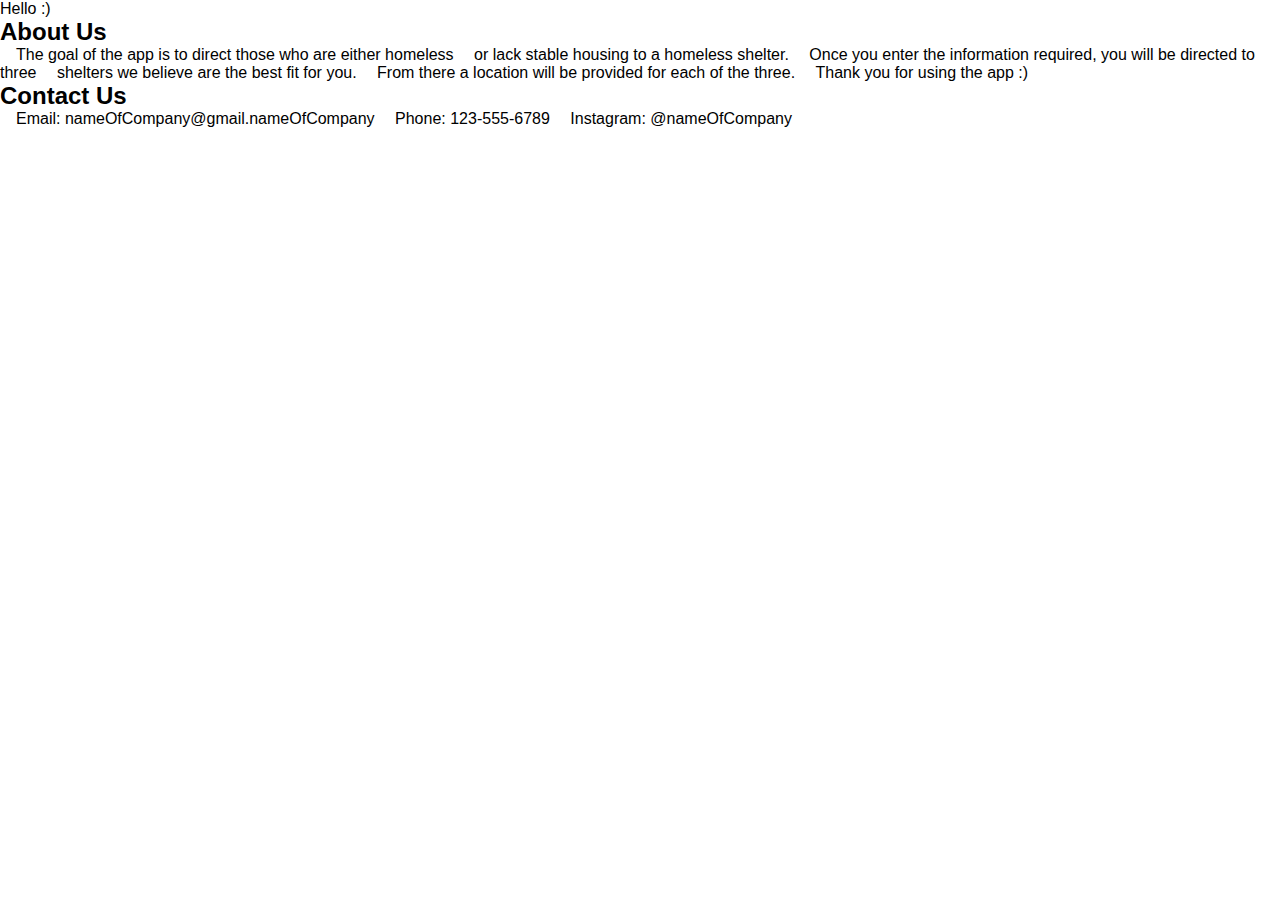
==== App/src/main/webapp/index.html @ 7674c666 "Add Contact Us section" ====
<!DOCTYPE html>
<html lang="en">
<head>
    <meta charset="UTF-8">
    <meta http-equiv="X-UA-Compatible" content="IE=edge">
    <meta name="viewport" content="width=device-width, initial-scale=1.0">
    <title>Team 7 Project</title>

    <!-- Style sheets -->
    <link rel="stylesheet" href="style.css">
</head>
<body>
    <p>Hello :)</p>
    <h2>About Us</h2>
    <p>
        &emsp;The goal of the app is to direct those who are either homeless 
        &emsp;or lack stable housing to a homeless shelter.
        &emsp;Once you enter the information required, you will be directed to three 
        &emsp;shelters we believe are the best fit for you.
        &emsp;From there a location will be provided for each of the three.
        &emsp;Thank you for using the app :)
    </p>

    <h2>Contact Us </h2>
    <p>
        &emsp;Email: nameOfCompany@gmail.nameOfCompany
        &emsp;Phone: 123-555-6789
        &emsp;Instagram: @nameOfCompany        
        
    </p>
</body>
</html>
---- App/src/main/webapp/style.css ----
* {
  margin: 0;
  padding: 0;
}

/* color variables */
:root {
  --text-primary: #2b2d42;
  --text-secondary: rgba(0, 0, 0, 0.75);
  --text-tertiary: white;

  --bg-primary: #edf2f4;
  --bg-secondary: #2b2d42;
  --bg-tertiary: white;

  --button-color: #d90429;
  --button-text-color: white;
  --button-color-focus: #2b2d42;

  --logo-color: #d90429;
}

html {
  font-family: "Roboto", sans-serif;
}

#nav__top-content {
  display: flex;
  justify-content: space-between;
  align-items: center;
  padding: 20px 50px;
  background-color: var(--bg-primary);
}

#nav__top-content p {
  font-size: 24px;
  color: #2b2d42;
}

#nav__top-content #logo {
  color: var(--logo-color);
  font-weight: bolder;
  font-size: 30px;
}

#nav__bottom-content {
  display: flex;
  justify-content: space-around;
  padding: 10px 15%;
  background-color: var(--bg-secondary);
}

#nav__bottom-content a {
  text-decoration: none;
  color: var(--text-tertiary);
  transition: all 0.3s;
}
#nav__bottom-content a:hover,
#nav__bottom-content a:focus {
  color: var(--bg-primary);
}

footer {
  width: 100%;
  height: 100px;
  background-color: var(--bg-primary);
}
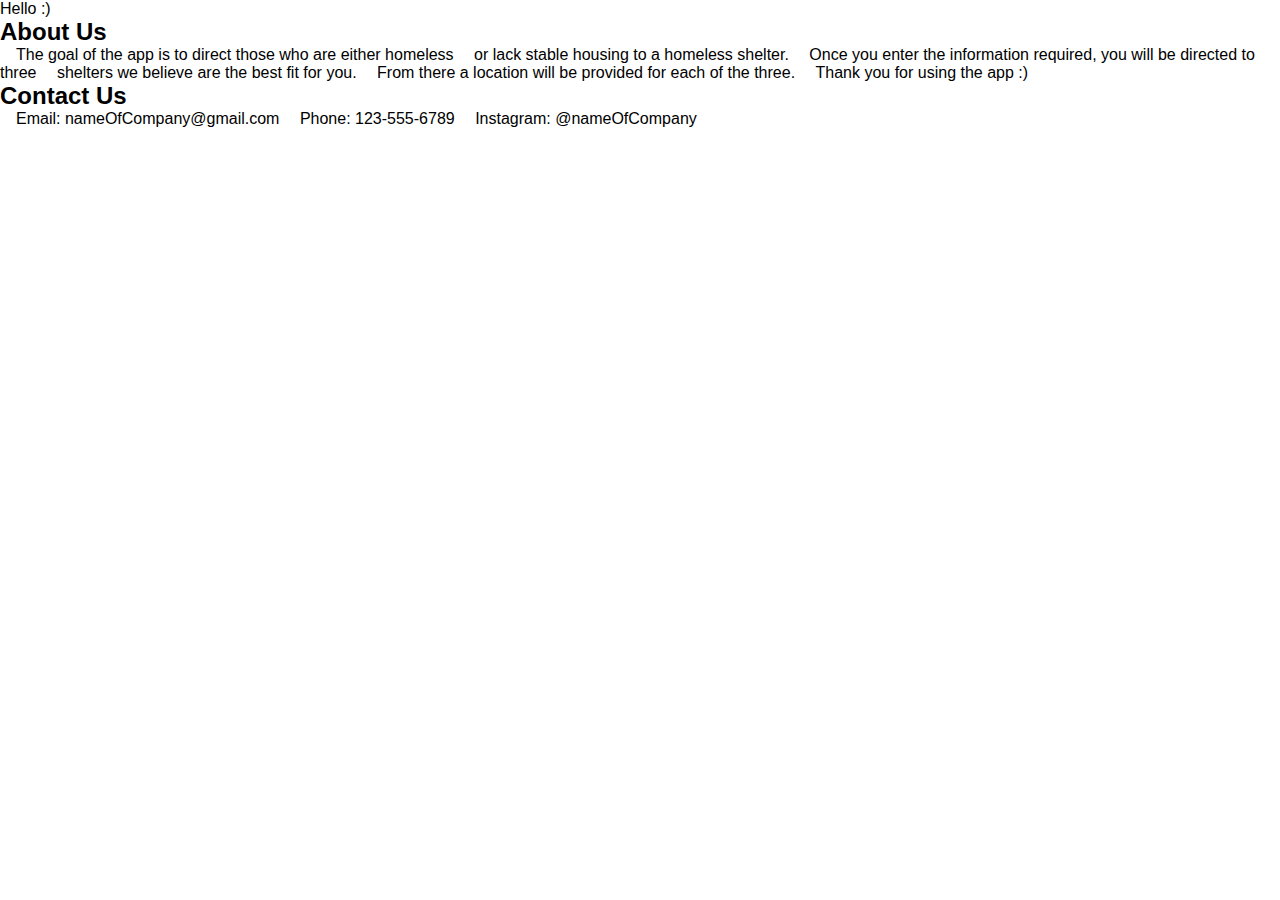
==== commit 87a0bc5a: "Update Contact Us" ====
--- a/App/src/main/webapp/index.html
+++ b/App/src/main/webapp/index.html
@@ -23,7 +23,7 @@
 
     <h2>Contact Us </h2>
     <p>
-        &emsp;Email: nameOfCompany@gmail.nameOfCompany
+        &emsp;Email: nameOfCompany@gmail.com
         &emsp;Phone: 123-555-6789
         &emsp;Instagram: @nameOfCompany        
         
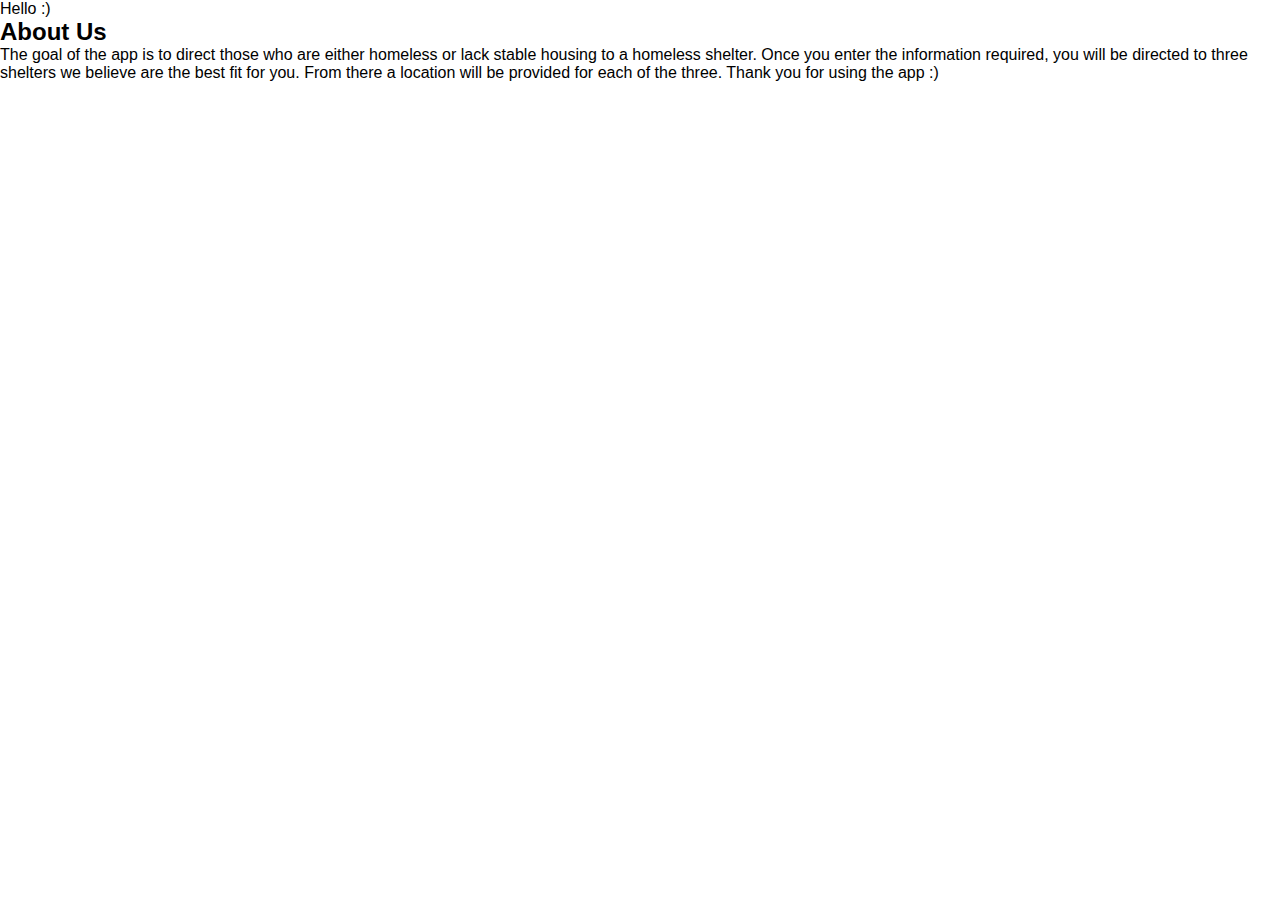
==== commit 06f5f28d: "Update index.html" ====
--- a/App/src/main/webapp/index.html
+++ b/App/src/main/webapp/index.html
@@ -13,20 +13,12 @@
     <p>Hello :)</p>
     <h2>About Us</h2>
     <p>
-        &emsp;The goal of the app is to direct those who are either homeless 
-        &emsp;or lack stable housing to a homeless shelter.
-        &emsp;Once you enter the information required, you will be directed to three 
-        &emsp;shelters we believe are the best fit for you.
-        &emsp;From there a location will be provided for each of the three.
-        &emsp;Thank you for using the app :)
-    </p>
-
-    <h2>Contact Us </h2>
-    <p>
-        &emsp;Email: nameOfCompany@gmail.com
-        &emsp;Phone: 123-555-6789
-        &emsp;Instagram: @nameOfCompany        
-        
+        The goal of the app is to direct those who are either homeless 
+        or lack stable housing to a homeless shelter.
+        Once you enter the information required, you will be directed to three 
+        shelters we believe are the best fit for you.
+        From there a location will be provided for each of the three.
+        Thank you for using the app :)
     </p>
 </body>
 </html>
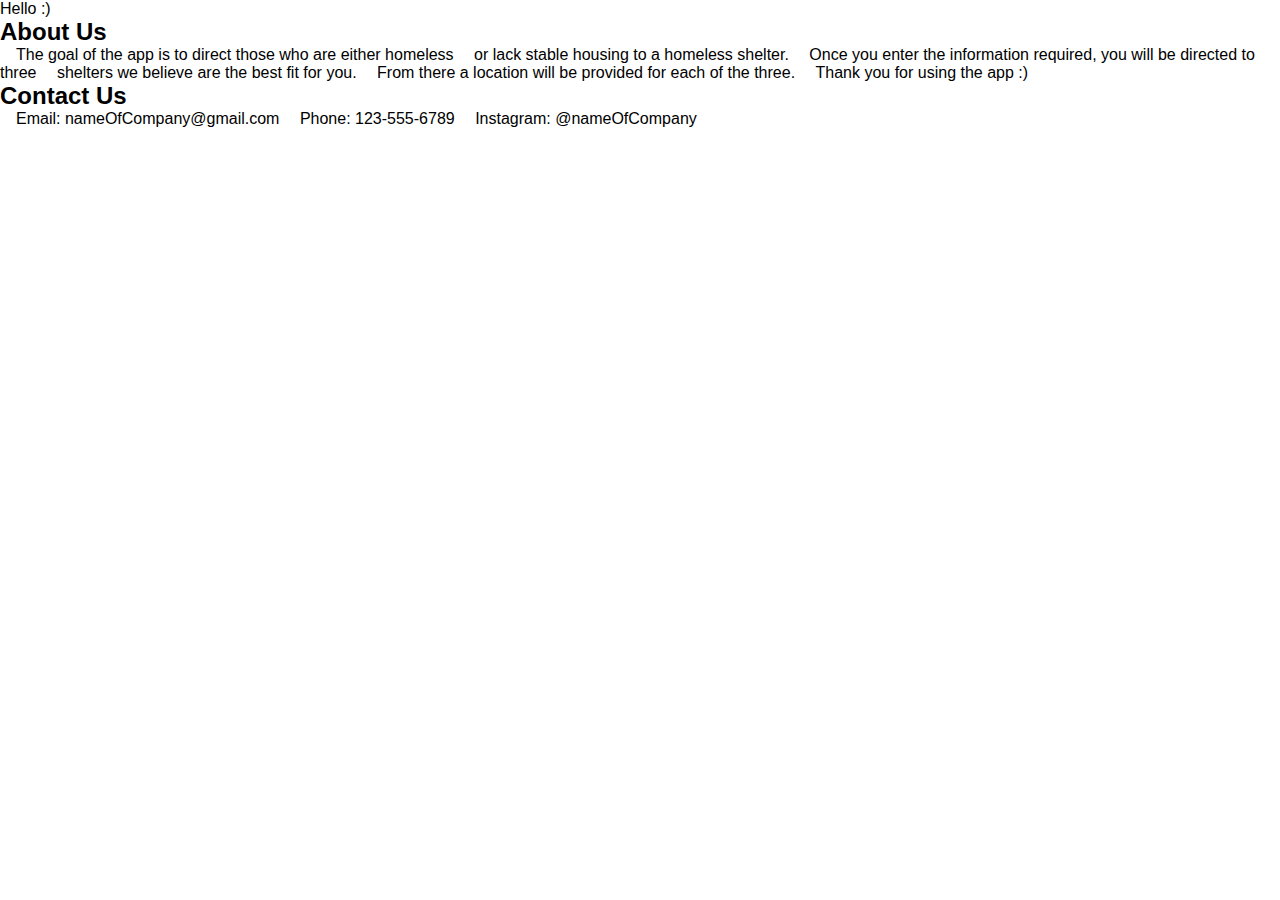
==== commit c8dd91ef: "Merge pull request #5 from perrycate/Shel-List" ====
--- a/App/src/main/webapp/index.html
+++ b/App/src/main/webapp/index.html
@@ -13,12 +13,20 @@
     <p>Hello :)</p>
     <h2>About Us</h2>
     <p>
-        The goal of the app is to direct those who are either homeless 
-        or lack stable housing to a homeless shelter.
-        Once you enter the information required, you will be directed to three 
-        shelters we believe are the best fit for you.
-        From there a location will be provided for each of the three.
-        Thank you for using the app :)
+        &emsp;The goal of the app is to direct those who are either homeless 
+        &emsp;or lack stable housing to a homeless shelter.
+        &emsp;Once you enter the information required, you will be directed to three 
+        &emsp;shelters we believe are the best fit for you.
+        &emsp;From there a location will be provided for each of the three.
+        &emsp;Thank you for using the app :)
+    </p>
+
+    <h2>Contact Us </h2>
+    <p>
+        &emsp;Email: nameOfCompany@gmail.com
+        &emsp;Phone: 123-555-6789
+        &emsp;Instagram: @nameOfCompany        
+        
     </p>
 </body>
 </html>
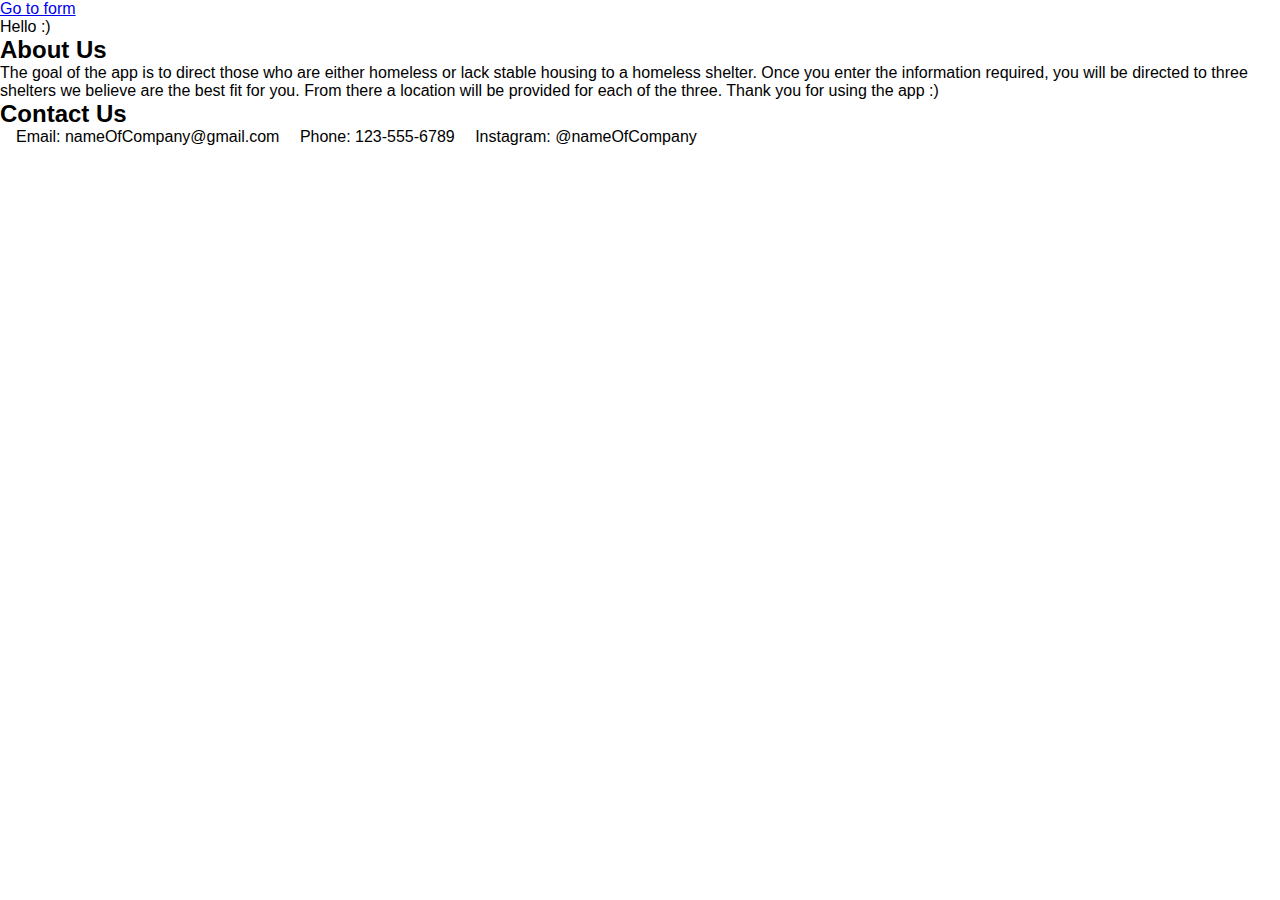
==== commit 71e0670b: "Merge Main into ShelDriv" ====
--- a/App/src/main/webapp/index.html
+++ b/App/src/main/webapp/index.html
@@ -10,15 +10,16 @@
     <link rel="stylesheet" href="style.css">
 </head>
 <body>
+    <a href="form.html">Go to form</a>
     <p>Hello :)</p>
     <h2>About Us</h2>
     <p>
-        &emsp;The goal of the app is to direct those who are either homeless 
-        &emsp;or lack stable housing to a homeless shelter.
-        &emsp;Once you enter the information required, you will be directed to three 
-        &emsp;shelters we believe are the best fit for you.
-        &emsp;From there a location will be provided for each of the three.
-        &emsp;Thank you for using the app :)
+        The goal of the app is to direct those who are either homeless 
+        or lack stable housing to a homeless shelter.
+        Once you enter the information required, you will be directed to three 
+        shelters we believe are the best fit for you.
+        From there a location will be provided for each of the three.
+        Thank you for using the app :)
     </p>
 
     <h2>Contact Us </h2>
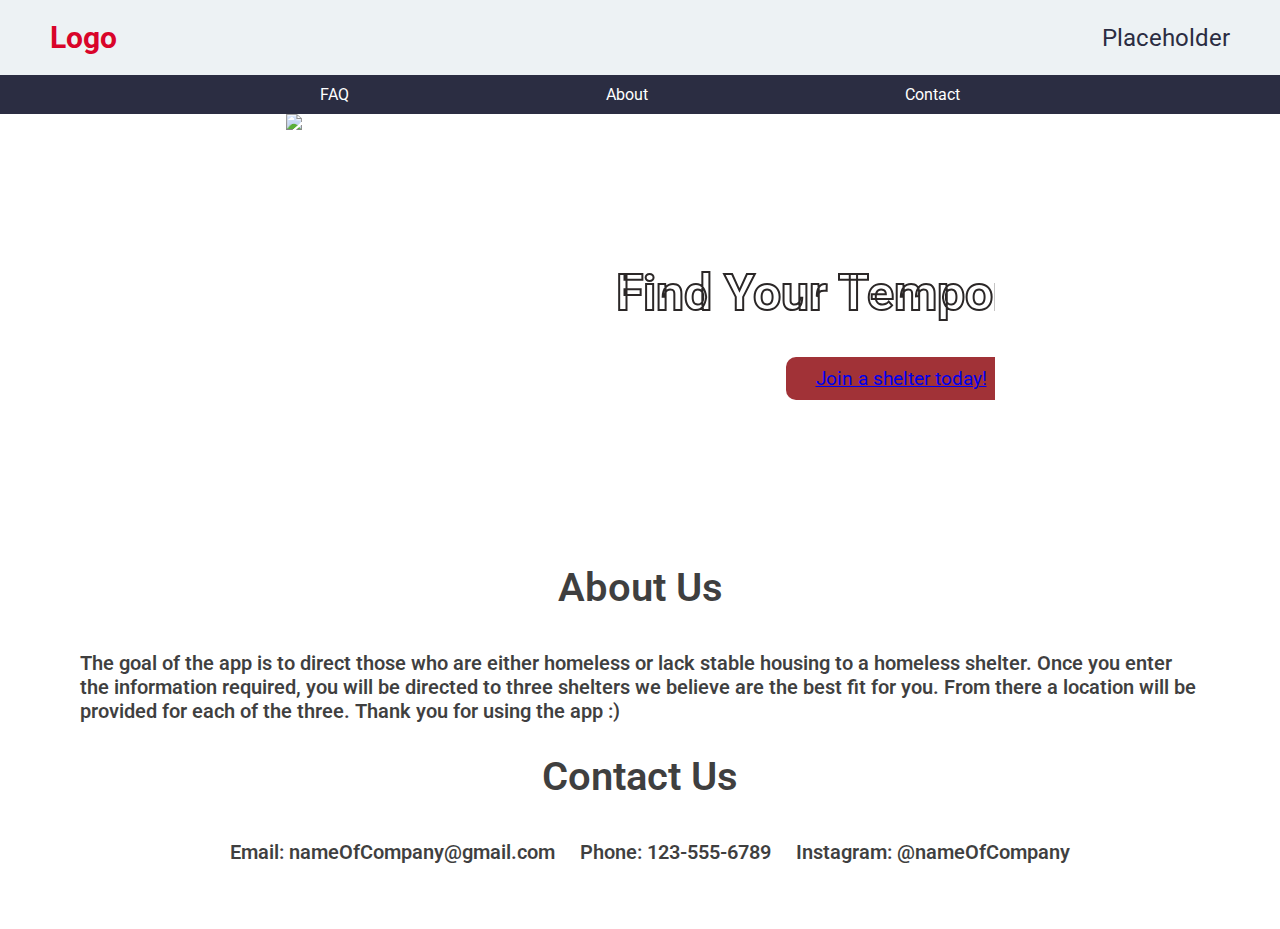
==== commit 89d6feae: "Make Index Landing Page" ====
--- a/App/src/main/webapp/index.html
+++ b/App/src/main/webapp/index.html
@@ -8,12 +8,42 @@
 
     <!-- Style sheets -->
     <link rel="stylesheet" href="style.css">
-</head>
-<body>
-    <a href="form.html">Go to form</a>
-    <p>Hello :)</p>
-    <h2>About Us</h2>
-    <p>
+    <link rel="stylesheet" href="form.css">
+
+    <!-- Fonts -->
+    <link rel="preconnect" href="https://fonts.gstatic.com">
+    <link href="https://fonts.googleapis.com/css2?family=Roboto:400,500,600,700,800&display=swap" rel="stylesheet">
+
+    </head>
+    <body>
+        <nav> 
+        <div id="nav__top-content">
+            <p id="logo">Logo</p>
+            <p>Placeholder</p>
+        </div>
+        <div id="nav__bottom-content">
+            <a href="faq.html">FAQ</a>
+            <a href="index.html">About</a>
+            <a href="index.html">Contact</a>
+            </div>
+        </nav>  
+        <div class = "wrapper">
+        <div id="slider">
+            <figure>
+                <img src="images/shelter1.jpg">
+                <img src="images/shelter2.jpg">
+                <img src="images/shelter3.jpg">
+                <img src="images/shelter4.jpeg">
+                <img src="images/shelter1.jpg">
+            </figure>
+            <p id= "title">Find Your Temporary Home</p>
+            <div id="btn">
+            <a href = "form.html"> Join a shelter today!</a>
+                </div>
+                </div>
+                <main> 
+        <p id="info-title">About Us</p>
+    <p id = "info-p">
         The goal of the app is to direct those who are either homeless 
         or lack stable housing to a homeless shelter.
         Once you enter the information required, you will be directed to three 
@@ -22,12 +52,15 @@
         Thank you for using the app :)
     </p>
 
-    <h2>Contact Us </h2>
-    <p>
+    <h2 id="info-title">Contact Us </h2>
+    <p id="info-p2">
         &emsp;Email: nameOfCompany@gmail.com
         &emsp;Phone: 123-555-6789
         &emsp;Instagram: @nameOfCompany        
         
-    </p>
-</body>
+    </p>                
+          </main>      
+        </div>        
+        
+    </body>
 </html>
--- a/App/src/main/webapp/style.css
+++ b/App/src/main/webapp/style.css
@@ -65,3 +65,127 @@
   height: 100px;
   background-color: var(--bg-primary);
 }
+
+#main__title {
+  font-size: 26px;
+  color: var(--text-secondary);
+  font-weight: 600;
+  margin-bottom: 40px;
+}
+
+        #slider{
+            overflow: hidden;
+            z-index: 1;
+            position: relative;
+            height: 400px;
+        }
+
+        #slider figure{
+            position: relative;
+            width: 500%;
+            margin: 0;
+            left: 0;
+            animation: 20s slider infinite;
+        }
+        #slider figure img {
+            max-height: 400px;
+            min-height: 400px;
+            object-fit: cover;
+            width: 20%;
+            float: left;
+        }
+        #title{
+            z-index: 10;
+            position: relative;
+            transform: translateY(-200px);
+        }
+
+@keyframes slider {
+	0% {
+		left: 0;
+	}
+	20% {
+		left: 0;
+	}
+	25% {
+		left: -100%;
+	}
+	45% {
+		left: -100%;
+	}
+	50% {
+		left: -200%;
+	}
+	70% {
+		left: -200%;
+	}
+	75% {
+		left: -300%;
+	}
+	95% {
+		left: -300%;
+	}
+	100% {
+		left: -400%;
+	}  
+}
+#btn{
+    padding: 10px 30px;
+    font-size: 1.2rem;
+    color: white;
+    background-color: #a13237;
+    border: none;
+    border-radius: 10px;
+    z-index: 10;
+    position: relative;
+    transform: translateY(-235px);
+    left: 500px;
+    /*right:500px;*/
+    margin: center;
+    display:flex;
+    width:175px
+}
+    .wrapper{
+        display:flex;
+        flex-direction: column;
+        align-items: center;        
+        justify-content: center;
+    }
+    #title {
+        z-index: 10;
+        position: relative;
+        transform: translateY(-250px);
+        left: 280px;
+        padding: 20px 50px;
+        font-size: 50px;
+        color: white;
+        -webkit-text-stroke-width: 2px;
+        -webkit-text-stroke-color: #2b2727;
+        font-weight: bold;
+    } 
+
+    #info-title{
+        font-size: 40px;
+        color: var(--text-secondary);
+        font-weight: 600;
+        margin-bottom: 40px;
+        margin-left: 0px;
+    }
+
+    #info-p{
+        font-size: 20px;
+        color: var(--text-secondary);
+        font-weight: 600;
+        margin-bottom: 30px;
+        margin-right: 80px;
+        margin-left: 80px;
+        /*text-indent: 10%;*/
+    }
+
+    #info-p2{
+        font-size: 20px;
+        color: var(--text-secondary);
+        font-weight: 600;
+        margin-bottom: 15px;
+        margin: center;
+    }--- a/App/src/main/webapp/form.css
+++ b/App/src/main/webapp/form.css
@@ -0,0 +1,111 @@
+@import "style.css";
+
+main {
+  background-color: var(--bg-tertiary);
+  display: flex;
+  flex-direction: column;
+  align-items: center;
+  padding: 50px 0;
+}
+
+#main__title {
+  font-size: 26px;
+  color: var(--text-secondary);
+  font-weight: 600;
+  margin-bottom: 40px;
+}
+
+.form__input {
+  display: flex;
+  margin: 30px 0;
+  align-items: center;
+  justify-content: space-between;
+}
+
+.form__input p {
+  color: var(--text-secondary);
+  font-size: 18px;
+}
+
+.form__input input[type="text"] {
+  height: 100%;
+  width: 50%;
+  padding: 8px 5px;
+  border-radius: 4px;
+  border: none;
+  outline: none;
+  background-color: var(--bg-primary);
+}
+
+.radio-inputs {
+  display: flex;
+  width: 50%;
+  justify-content: space-around;
+  align-items: center;
+}
+
+.radio-inputs div {
+  width: 100px;
+  display: flex;
+  justify-content: space-around;
+}
+
+form {
+  width: 70%;
+}
+
+#submit-btn-wrapper {
+  display: flex;
+  justify-content: flex-end;
+}
+
+#submit-btn {
+  padding: 10px 20px;
+  border-radius: 4px;
+  border: none;
+  cursor: pointer;
+  outline: none;
+  font-size: 16px;
+  color: var(--button-text-color);
+  background-color: var(--button-color);
+  transition: all 0.3s;
+}
+
+#submit-btn:hover,
+#submit-btn:focus {
+  background-color: var(--button-color-focus);
+}
+
+@media (max-width: 640px) {
+  form {
+    width: 80%;
+  }
+  .form__input {
+    flex-direction: column;
+    align-items: start;
+  }
+
+  .form__input p {
+    margin-bottom: 10px;
+  }
+
+  .form__input input[type="text"] {
+    width: 100%;
+  }
+
+  .radio-inputs {
+    margin-top: 10px;
+  }
+}
+
+@media (min-height: 813px) {
+  footer {
+    height: 400px;
+  }
+}
+
+@media (min-height: 1366px) {
+  footer {
+    height: 800px;
+  }
+}
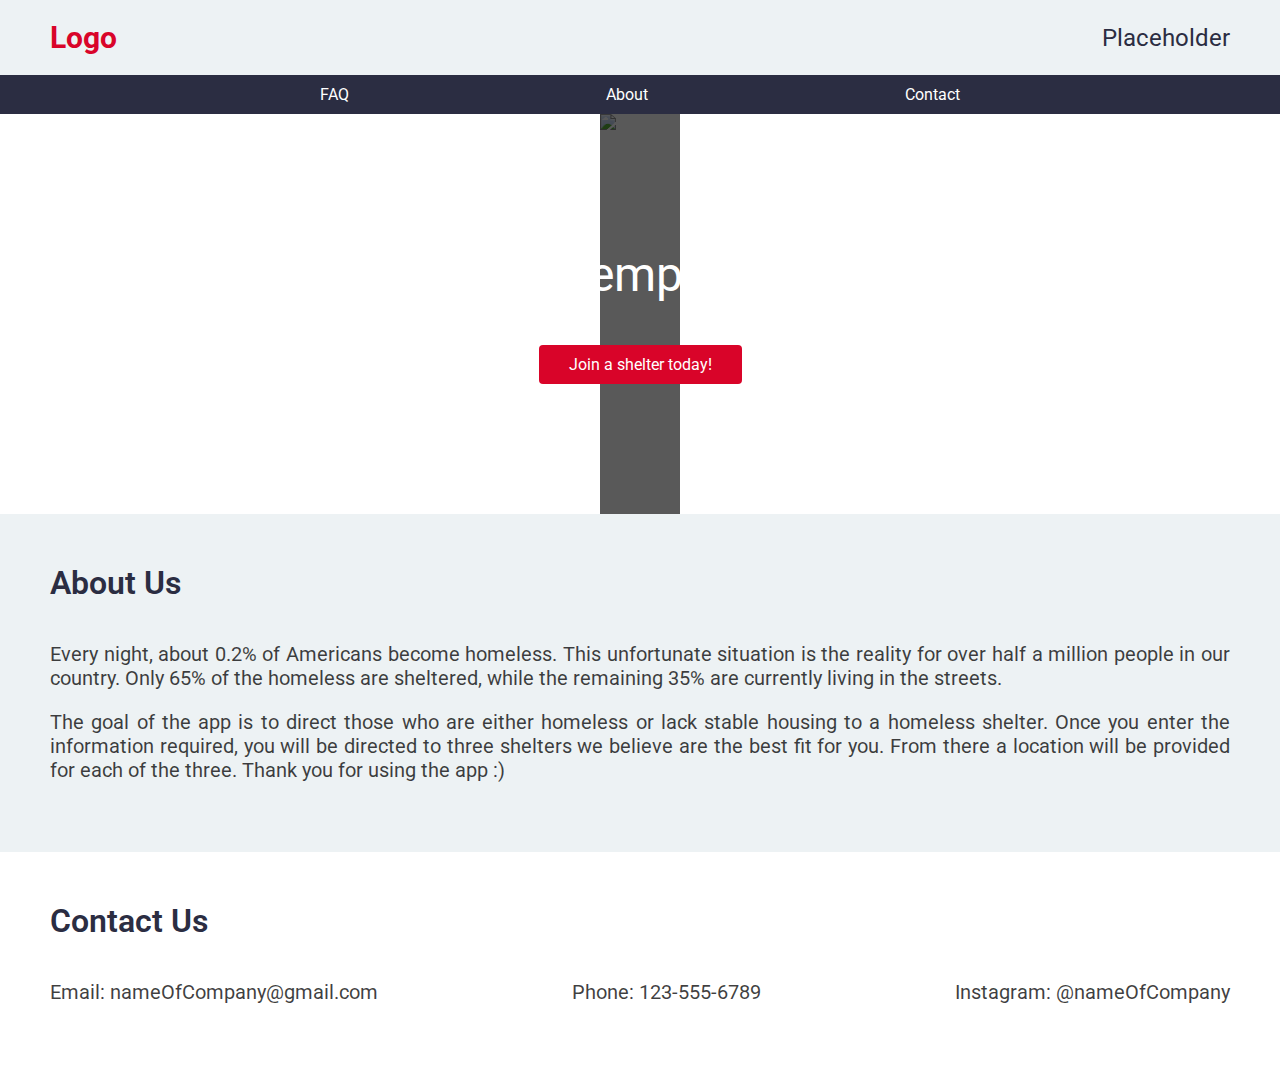
==== commit c0727dd6: "touch-up homepage" ====
--- a/App/src/main/webapp/index.html
+++ b/App/src/main/webapp/index.html
@@ -17,50 +17,49 @@
     </head>
     <body>
         <nav> 
-        <div id="nav__top-content">
-            <p id="logo">Logo</p>
-            <p>Placeholder</p>
-        </div>
-        <div id="nav__bottom-content">
-            <a href="faq.html">FAQ</a>
-            <a href="index.html">About</a>
-            <a href="index.html">Contact</a>
+            <div id="nav__top-content">
+                <p id="logo">Logo</p>
+                <p>Placeholder</p>
+            </div>
+            <div id="nav__bottom-content">
+                <a href="faq.html">FAQ</a>
+                <a href="index.html">About</a>
+                <a href="index.html">Contact</a>
             </div>
         </nav>  
+
         <div class = "wrapper">
-        <div id="slider">
-            <figure>
-                <img src="images/shelter1.jpg">
-                <img src="images/shelter2.jpg">
-                <img src="images/shelter3.jpg">
-                <img src="images/shelter4.jpeg">
-                <img src="images/shelter1.jpg">
-            </figure>
+            <div id="slider">
+                <figure>
+                    <img src="images/shelter1.jpg">
+                    <img src="images/shelter2.jpg">
+                    <img src="images/shelter3.jpg">
+                    <img src="images/shelter4.jpeg">
+                    <img src="images/shelter1.jpg">
+                </figure>
+                <div class="overlay"></div>
+            </div>
             <p id= "title">Find Your Temporary Home</p>
-            <div id="btn">
-            <a href = "form.html"> Join a shelter today!</a>
-                </div>
-                </div>
-                <main> 
-        <p id="info-title">About Us</p>
-    <p id = "info-p">
-        The goal of the app is to direct those who are either homeless 
-        or lack stable housing to a homeless shelter.
-        Once you enter the information required, you will be directed to three 
-        shelters we believe are the best fit for you.
-        From there a location will be provided for each of the three.
-        Thank you for using the app :)
-    </p>
+            <a id="btn" href="form.html"> Join a shelter today!</a>
+        </div> 
 
-    <h2 id="info-title">Contact Us </h2>
-    <p id="info-p2">
-        &emsp;Email: nameOfCompany@gmail.com
-        &emsp;Phone: 123-555-6789
-        &emsp;Instagram: @nameOfCompany        
+        <div id="about-section">
+            <p id="info-title">About Us</p>
+            <p class="info-p">
+                Every night, about 0.2% of Americans become homeless. This unfortunate situation is the reality for over half a million people in our country. Only 65% of the homeless are sheltered, while the remaining 35% are currently living in the streets. 
+            </p>
+            <p class="info-p">
+                The goal of the app is to direct those who are either homeless or lack stable housing to a homeless shelter. Once you enter the information required, you will be directed to three shelters we believe are the best fit for you. From there a location will be provided for each of the three. Thank you for using the app :)
+            </p>
+        </div>
         
-    </p>                
-          </main>      
-        </div>        
-        
+        <div id="contact-section">
+            <h2 id="info-title">Contact Us </h2>
+            <div class="info-p contact-info" >
+                <p>Email: nameOfCompany@gmail.com</p>
+                <p>Phone: 123-555-6789</p>
+                <p>Instagram: @nameOfCompany</p>                         
+            </div>
+        </div>
     </body>
 </html>
--- a/App/src/main/webapp/style.css
+++ b/App/src/main/webapp/style.css
@@ -73,32 +73,40 @@
   margin-bottom: 40px;
 }
 
-        #slider{
-            overflow: hidden;
-            z-index: 1;
-            position: relative;
-            height: 400px;
-        }
-
-        #slider figure{
-            position: relative;
-            width: 500%;
-            margin: 0;
-            left: 0;
-            animation: 20s slider infinite;
-        }
-        #slider figure img {
-            max-height: 400px;
-            min-height: 400px;
-            object-fit: cover;
-            width: 20%;
-            float: left;
-        }
-        #title{
-            z-index: 10;
-            position: relative;
-            transform: translateY(-200px);
-        }
+#slider {
+    overflow: hidden;
+    z-index: 1;
+    position: relative;
+    height: 400px;
+    z-index: 2;
+    position: relative;
+}
+
+#slider figure {
+    position: relative;
+    width: 500%;
+    margin: 0;
+    left: 0;
+    animation: 20s slider infinite;
+    z-index: 2;
+    position: relative;
+}
+
+#slider figure img {
+    max-height: 400px;
+    min-height: 400px;
+    object-fit: cover;
+    width: 20%;
+    float: left;
+    position: relative;
+    z-index: 2;
+}
+
+#title {
+    z-index: 10;
+    position: relative;
+    transform: translateY(-200px);
+}
 
 @keyframes slider {
 	0% {
@@ -129,63 +137,80 @@
 		left: -400%;
 	}  
 }
-#btn{
+
+#btn {
     padding: 10px 30px;
-    font-size: 1.2rem;
+    font-size: 1rem;
+    z-index: 10;
+    position: absolute;
+    transform: translateY(50px);
+    padding: 10px 30px;
+    border-radius: 4px;
+    border: none;
+    cursor: pointer;
+    outline: none;
+    color: var(--button-text-color);
+    background-color: var(--button-color);
+    transition: all 0.3s;
+    text-decoration: none;
+}
+#btn:hover,
+#btn:focus {
+    background-color: var(--button-color-focus);
+}
+
+.wrapper {
+    display:flex;
+    flex-direction: column;
+    align-items: center;        
+    justify-content: center;
+}
+
+#title {
+    z-index: 10;
+    position: absolute;
+    transform: translateY(-40px);
+    padding: 20px 50px;
+    font-size: 3rem;
     color: white;
-    background-color: #a13237;
-    border: none;
-    border-radius: 10px;
-    z-index: 10;
-    position: relative;
-    transform: translateY(-235px);
-    left: 500px;
-    /*right:500px;*/
-    margin: center;
-    display:flex;
-    width:175px
-}
-    .wrapper{
-        display:flex;
-        flex-direction: column;
-        align-items: center;        
-        justify-content: center;
-    }
-    #title {
-        z-index: 10;
-        position: relative;
-        transform: translateY(-250px);
-        left: 280px;
-        padding: 20px 50px;
-        font-size: 50px;
-        color: white;
-        -webkit-text-stroke-width: 2px;
-        -webkit-text-stroke-color: #2b2727;
-        font-weight: bold;
-    } 
-
-    #info-title{
-        font-size: 40px;
-        color: var(--text-secondary);
-        font-weight: 600;
-        margin-bottom: 40px;
-        margin-left: 0px;
-    }
-
-    #info-p{
-        font-size: 20px;
-        color: var(--text-secondary);
-        font-weight: 600;
-        margin-bottom: 30px;
-        margin-right: 80px;
-        margin-left: 80px;
-        /*text-indent: 10%;*/
-    }
-
-    #info-p2{
-        font-size: 20px;
-        color: var(--text-secondary);
-        font-weight: 600;
-        margin-bottom: 15px;
-        margin: center;
-    }+    text-align: center;
+} 
+
+#info-title {
+    font-size: 2rem;
+    color: var(--text-primary);
+    font-weight: 600;
+    margin-bottom: 40px;
+}
+
+.info-p {
+    font-size: 20px;
+    color: var(--text-secondary);
+    text-align: justify;
+    margin-bottom: 20px;
+}
+
+.overlay {
+    position: relative;
+    z-index: 8;
+    box-shadow: inset 0 0 0 2000px rgba(0, 0, 0, 0.65);
+    width: 100%;
+    height: 100%;
+}
+
+#about-section {
+    padding-top: 50px;
+    padding: 50px;
+    background: var(--bg-primary)
+}
+
+#contact-section {
+    padding-top: 50px;
+    padding: 50px;
+    background: var(--bg-tertiary)
+}
+
+.contact-info {
+    display: flex;
+    justify-content: space-between;
+}
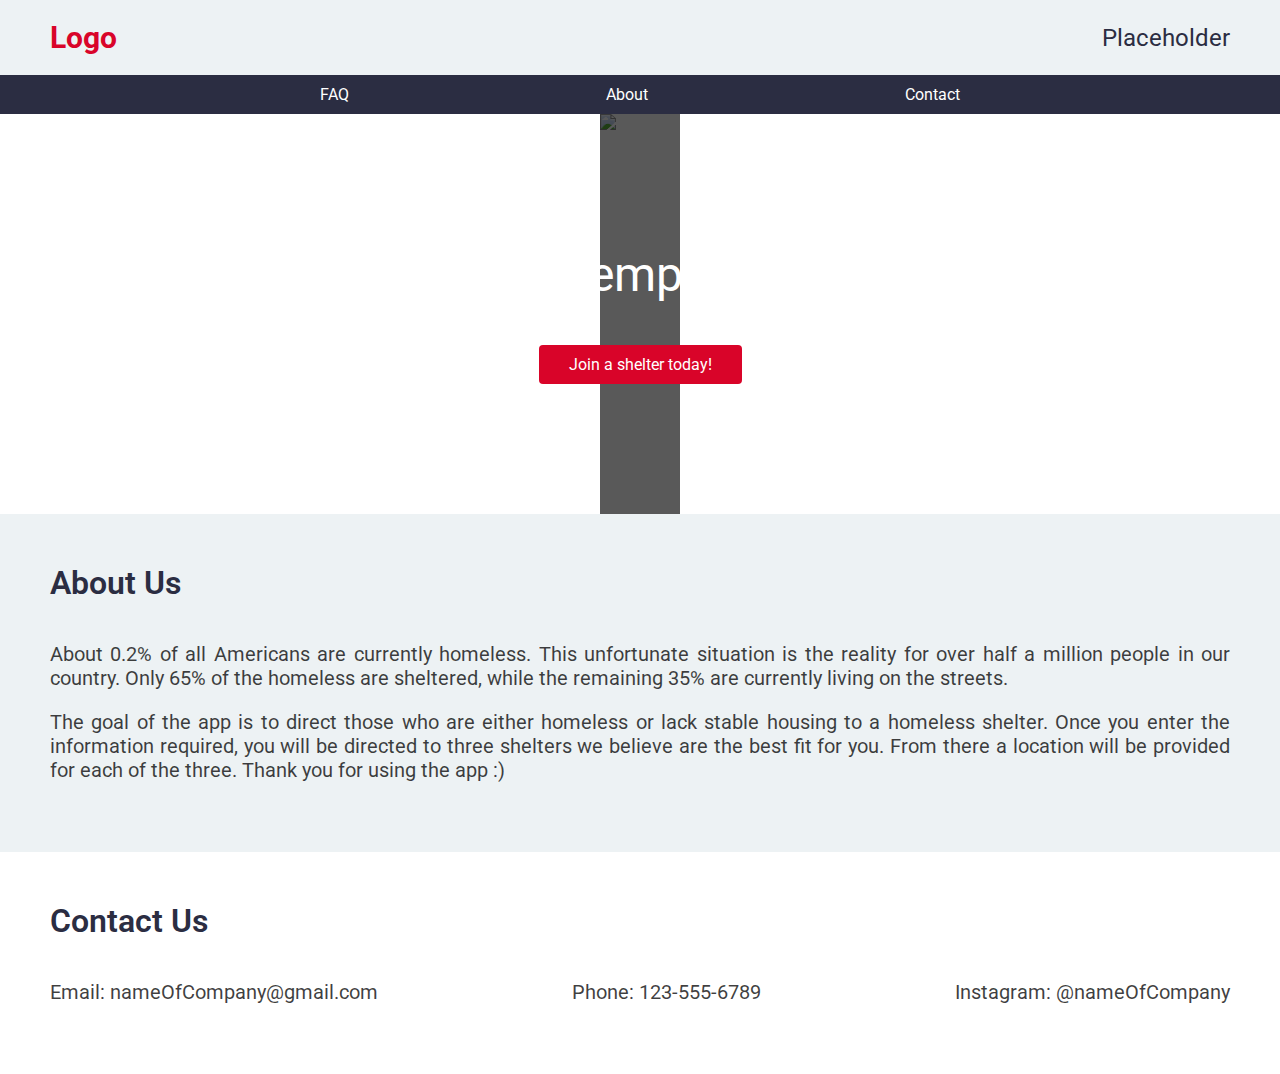
==== commit 3beb65fd: "Major fact check" ====
--- a/App/src/main/webapp/index.html
+++ b/App/src/main/webapp/index.html
@@ -46,7 +46,7 @@
         <div id="about-section">
             <p id="info-title">About Us</p>
             <p class="info-p">
-                Every night, about 0.2% of Americans become homeless. This unfortunate situation is the reality for over half a million people in our country. Only 65% of the homeless are sheltered, while the remaining 35% are currently living in the streets. 
+                About 0.2% of all Americans are currently homeless. This unfortunate situation is the reality for over half a million people in our country. Only 65% of the homeless are sheltered, while the remaining 35% are currently living on the streets. 
             </p>
             <p class="info-p">
                 The goal of the app is to direct those who are either homeless or lack stable housing to a homeless shelter. Once you enter the information required, you will be directed to three shelters we believe are the best fit for you. From there a location will be provided for each of the three. Thank you for using the app :)
